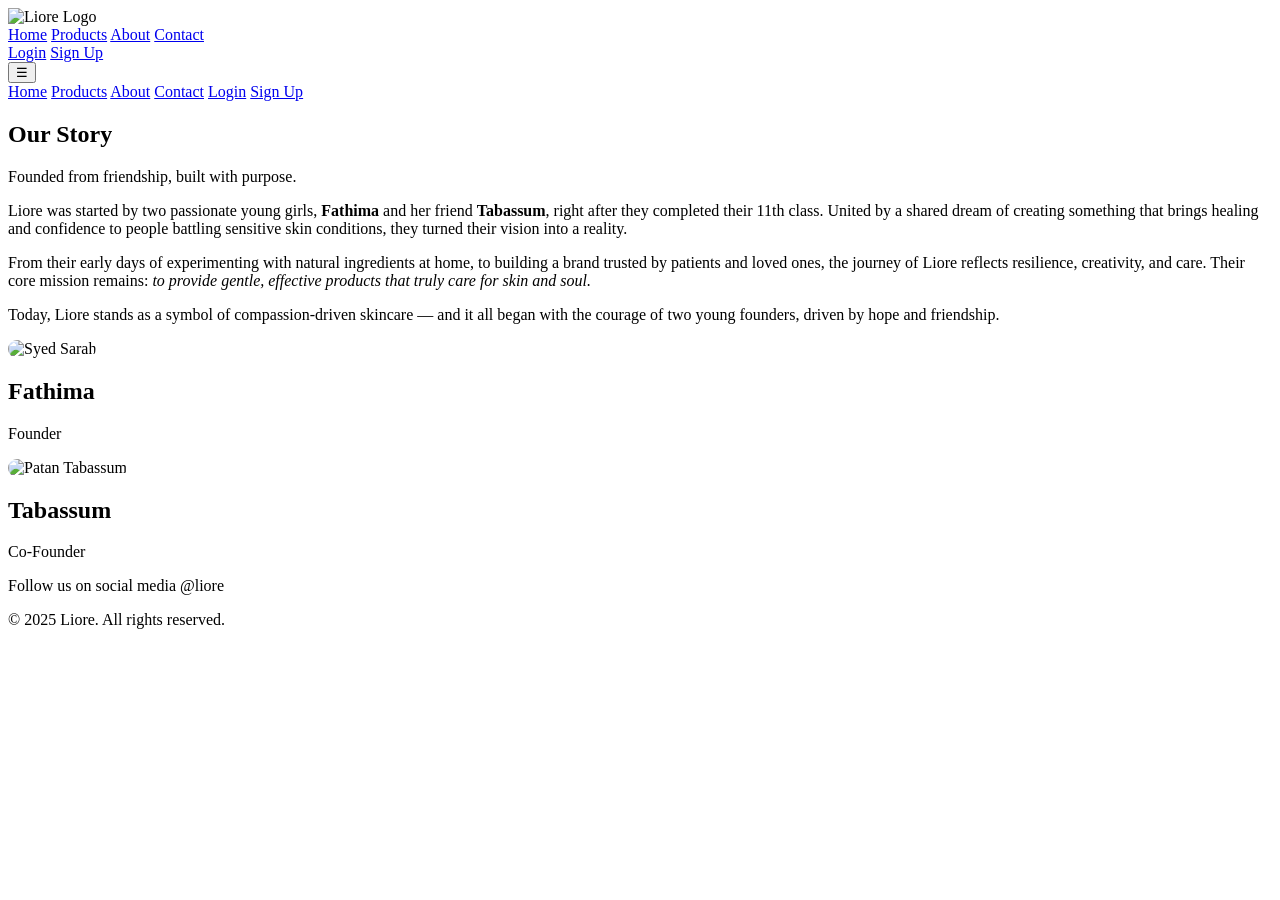
==== aboutus.html @ 06dbf27d "Add files via upload" ====
<!DOCTYPE html>
<html lang="en">
<head>
  <meta charset="UTF-8" />
  <meta name="viewport" content="width=device-width, initial-scale=1.0" />
  <title>About Us - Liore</title>
  <script src="https://cdn.tailwindcss.com"></script>
  <style>
    .fade-in {
      animation: fadeIn 1.5s ease-in-out;
    }
    
    @keyframes fadeIn {
      from { opacity: 0; transform: translateY(20px); }
      to { opacity: 1; transform: translateY(0); }
    }
    ::selection {
    background-color:#576cb1;  /* Black background */
    color: white;             /* White text */
}
.logo{
        width:80px;
        height:auto;
        margin-right:20px;
    }
    /* Custom styling for image */
    .founder-img {
      width: 250px;  /* Set a smaller width */
      height: 250px; /* Set a smaller height */
      border-radius: 20px; /* 20px border radius */
      object-fit: cover;  /* Maintain aspect ratio and cover the container */
    }
  </style>
</head>
<body class="bg-white text-gray-800 font-sans">

  <header class="sticky top-0 z-50 flex justify-between items-center px-6 py-4 bg-white shadow-md backdrop-blur-lg bg-white/90">
    <div class="flex items-center">
      <img class="logo" src="pnp.png" alt="Liore Logo" />
    </div>
  
  
    <nav class="space-x-6 hidden md:flex">
      <a href="index.html" class="text-gray-600 hover:text-blue-700">Home</a>
      <a href="products.html" class="text-gray-600 hover:text-blue-700">Products</a>
      <a href="aboutus.html" class="text-gray-600 hover:text-blue-700">About</a>
      <a href="index.html#contact" class="text-gray-600 hover:text-blue-700">Contact</a>
    </nav>
  
    <div class="space-x-4 hidden md:flex">
      <a href="sign/SignUp_LogIn_Form.html" class="px-4 py-2 border border-[#0b2774] text-[#0b2774] rounded hover:bg-[#0f349b] hover:text-white transition">Login</a>
      <a href="sign/SignUp_LogIn_Form.html" class="px-4 py-2 bg-[#0b2774] text-white rounded hover:bg-[#0f349b] transition">Sign Up</a>
    </div>
  
    <button id="menu-toggle" class="md:hidden text-gray-600 text-2xl">☰</button>
  </header>
  
  
  <div id="mobile-menu" class="hidden flex flex-col items-center bg-white shadow-md px-6 py-4 md:hidden space-y-4">
    <a href="index.html" class="text-gray-600 hover:text-blue-700">Home</a>
    <a href="products.html" class="text-gray-600 hover:text-blue-700">Products</a>
    <a href="aboutus.html" class="text-gray-600 hover:text-blue-700">About</a>
    <a href="index.html#contact" class="text-gray-600 hover:text-blue-700">Contact</a>
    <a href="sign/SignUp_LogIn_Form.html" class="w-full text-center px-4 py-2 border border-[#0b2774] text-[#0b2774] rounded hover:bg-[#0f349b] hover:text-white transition">Login</a>
    <a href="sign/SignUp_LogIn_Form.html" class="w-full text-center px-4 py-2 bg-[#0b2774] text-white rounded hover:bg-[#0f349b] transition">Sign Up</a>
  </div>
  
 
  <script>
    const menuToggle = document.getElementById('menu-toggle');
    const mobileMenu = document.getElementById('mobile-menu');
  
    menuToggle.addEventListener('click', () => {
      mobileMenu.classList.toggle('hidden');
    });
  </script>
  


  <section class="bg-blue-100 py-16 px-6 fade-in">
    <div class="max-w-4xl mx-auto text-center">
      <h1 class="text-4xl font-extrabold text-blue-900 mb-4">Our Story</h1>
      <p class="text-gray-700 text-lg mb-10">Founded from friendship, built with purpose.</p>
      <div class="text-left space-y-6">
        <p class="text-gray-700 text-md">Liore was started by two passionate young girls, <strong>Fathima</strong> and her friend <strong>Tabassum</strong>, right after they completed their 11th class. United by a shared dream of creating something that brings healing and confidence to people battling sensitive skin conditions, they turned their vision into a reality.</p>

        <p class="text-gray-700 text-md">From their early days of experimenting with natural ingredients at home, to building a brand trusted by patients and loved ones, the journey of Liore reflects resilience, creativity, and care. Their core mission remains: <em>to provide gentle, effective products that truly care for skin and soul.</em></p>

        <p class="text-gray-700 text-md">Today, Liore stands as a symbol of compassion-driven skincare — and it all began with the courage of two young founders, driven by hope and friendship.</p>
      </div>
    </div>
  </section>


  <section class="py-12 px-6 bg-white fade-in">
    <div class="max-w-5xl mx-auto grid md:grid-cols-2 gap-12 text-center">
      <div>
        <img src="founder.jpg" class="founder-img mx-auto shadow-lg mb-4" alt="Syed Sarah">
        
        <h2 class="text-xl font-bold text-blue-900">Fathima</h2>
        <p class="text-gray-600">Founder</p>
      </div>
      <div>
        <img src="owner.jpg" class="founder-img mx-auto shadow-lg mb-4" alt="Patan Tabassum">
        <h2 class="text-xl font-bold text-blue-900">Tabassum</h2>
        <p class="text-gray-600">Co-Founder</p>
      </div>
    </div>
  </section>


  <footer class="bg-white py-8 border-t fade-in">
    <div class="max-w-4xl mx-auto text-center">
      <p class="text-gray-600">Follow us on social media @liore</p>
      <p class="text-sm text-gray-400 mt-2">© 2025 Liore. All rights reserved.</p>
    </div>
  </footer>
</body>
</html>
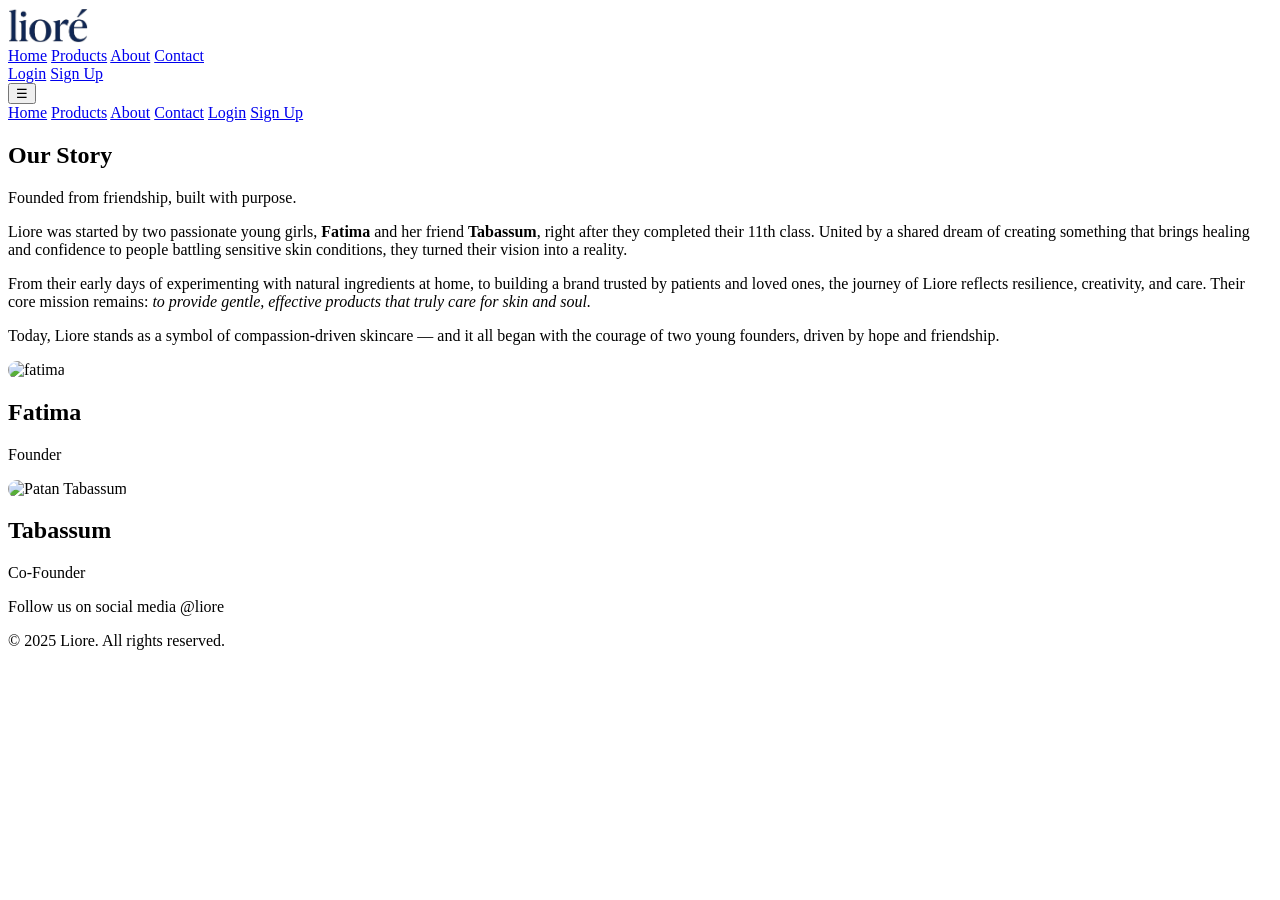
==== commit 0a01e322: "Update aboutus.html" ====
--- a/aboutus.html
+++ b/aboutus.html
@@ -82,7 +82,7 @@
       <h1 class="text-4xl font-extrabold text-blue-900 mb-4">Our Story</h1>
       <p class="text-gray-700 text-lg mb-10">Founded from friendship, built with purpose.</p>
       <div class="text-left space-y-6">
-        <p class="text-gray-700 text-md">Liore was started by two passionate young girls, <strong>Fathima</strong> and her friend <strong>Tabassum</strong>, right after they completed their 11th class. United by a shared dream of creating something that brings healing and confidence to people battling sensitive skin conditions, they turned their vision into a reality.</p>
+        <p class="text-gray-700 text-md">Liore was started by two passionate young girls, <strong>Fatima</strong> and her friend <strong>Tabassum</strong>, right after they completed their 11th class. United by a shared dream of creating something that brings healing and confidence to people battling sensitive skin conditions, they turned their vision into a reality.</p>
 
         <p class="text-gray-700 text-md">From their early days of experimenting with natural ingredients at home, to building a brand trusted by patients and loved ones, the journey of Liore reflects resilience, creativity, and care. Their core mission remains: <em>to provide gentle, effective products that truly care for skin and soul.</em></p>
 
@@ -95,9 +95,9 @@
   <section class="py-12 px-6 bg-white fade-in">
     <div class="max-w-5xl mx-auto grid md:grid-cols-2 gap-12 text-center">
       <div>
-        <img src="founder.jpg" class="founder-img mx-auto shadow-lg mb-4" alt="Syed Sarah">
+        <img src="founder.jpg" class="founder-img mx-auto shadow-lg mb-4" alt="fatima">
         
-        <h2 class="text-xl font-bold text-blue-900">Fathima</h2>
+        <h2 class="text-xl font-bold text-blue-900">Fatima</h2>
         <p class="text-gray-600">Founder</p>
       </div>
       <div>
@@ -116,4 +116,4 @@
     </div>
   </footer>
 </body>
-</html>+</html>
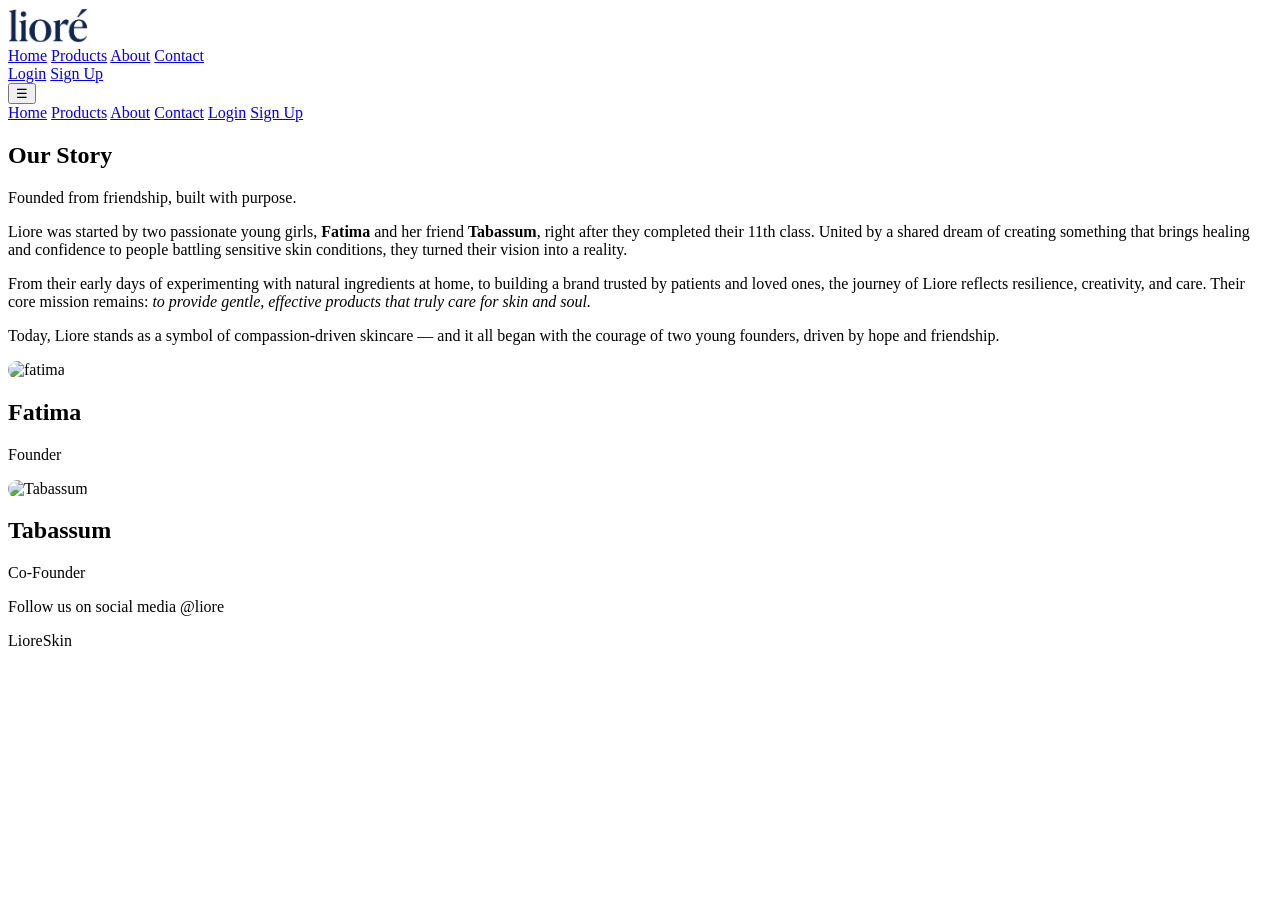
==== commit ae3a9033: "Update aboutus.html" ====
--- a/aboutus.html
+++ b/aboutus.html
@@ -15,20 +15,20 @@
       to { opacity: 1; transform: translateY(0); }
     }
     ::selection {
-    background-color:#576cb1;  /* Black background */
-    color: white;             /* White text */
+    background-color:#576cb1;  
+    color: white;             
 }
 .logo{
         width:80px;
         height:auto;
         margin-right:20px;
     }
-    /* Custom styling for image */
+  
     .founder-img {
-      width: 250px;  /* Set a smaller width */
-      height: 250px; /* Set a smaller height */
-      border-radius: 20px; /* 20px border radius */
-      object-fit: cover;  /* Maintain aspect ratio and cover the container */
+      width: 250px;  
+      height: 250px; 
+      border-radius: 20px; 
+      object-fit: cover; 
     }
   </style>
 </head>
@@ -101,7 +101,7 @@
         <p class="text-gray-600">Founder</p>
       </div>
       <div>
-        <img src="owner.jpg" class="founder-img mx-auto shadow-lg mb-4" alt="Patan Tabassum">
+        <img src="owner.jpg" class="founder-img mx-auto shadow-lg mb-4" alt="Tabassum">
         <h2 class="text-xl font-bold text-blue-900">Tabassum</h2>
         <p class="text-gray-600">Co-Founder</p>
       </div>
@@ -112,7 +112,7 @@
   <footer class="bg-white py-8 border-t fade-in">
     <div class="max-w-4xl mx-auto text-center">
       <p class="text-gray-600">Follow us on social media @liore</p>
-      <p class="text-sm text-gray-400 mt-2">© 2025 Liore. All rights reserved.</p>
+      <p class="text-sm text-gray-400 mt-2">LioreSkin</p>
     </div>
   </footer>
 </body>
